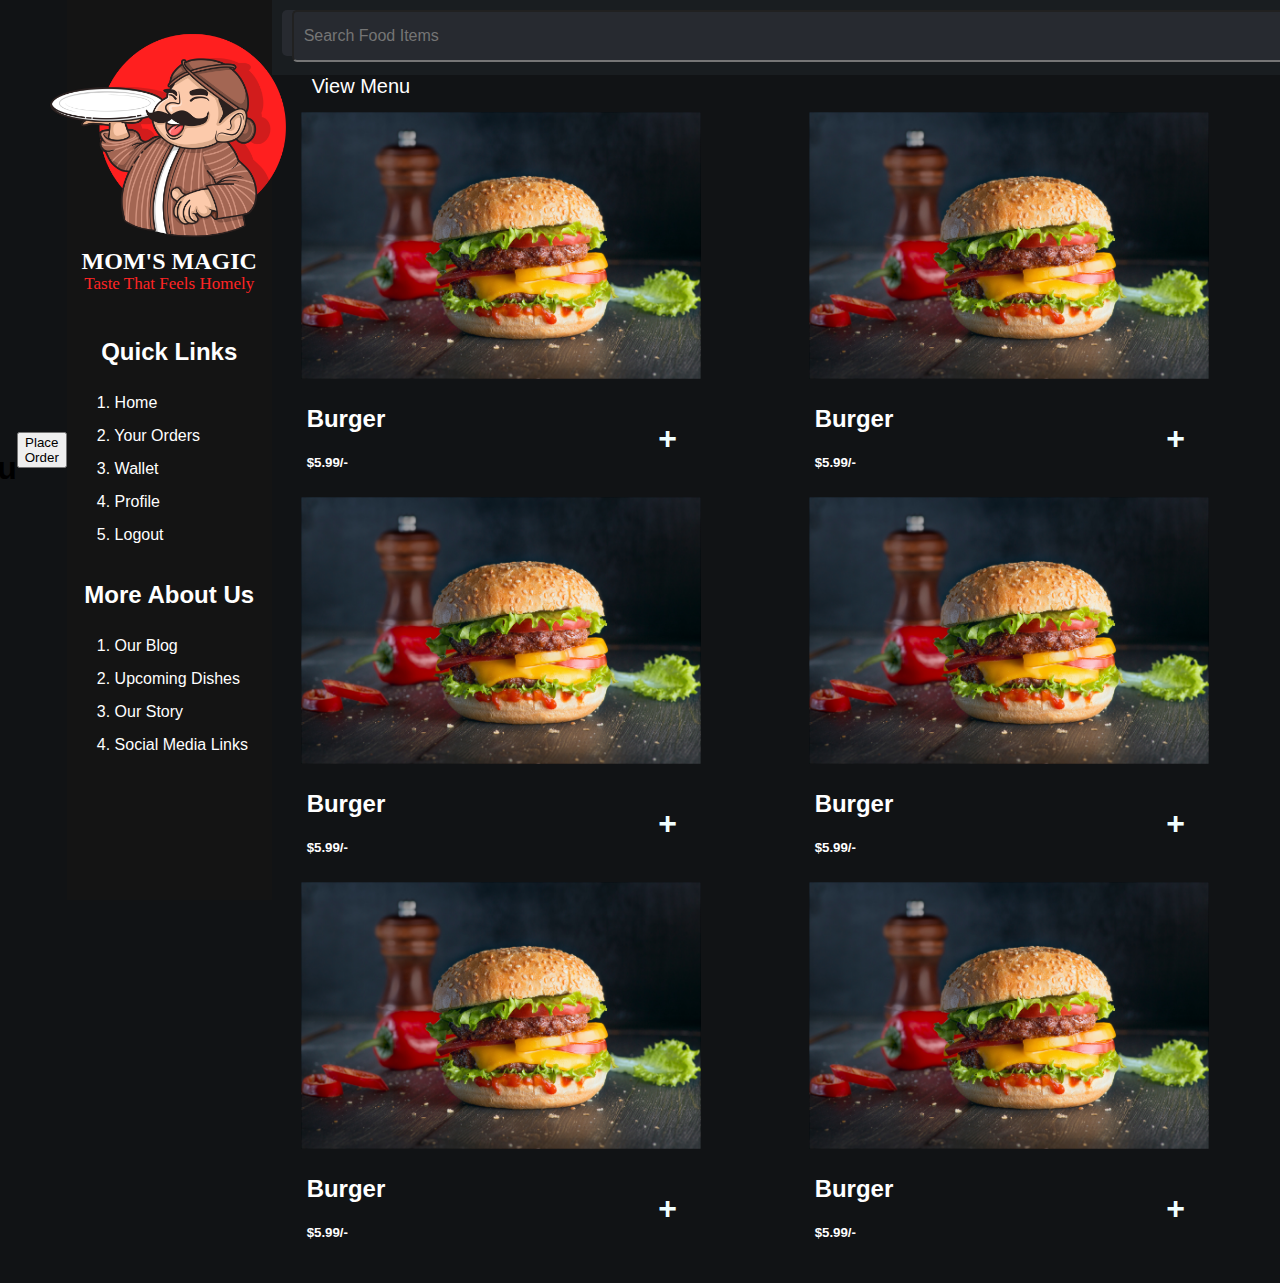
==== menu.html @ 3aaaf637 "first" ====
<!DOCTYPE html>
<html lang="en">
<head>
    <meta charset="UTF-8">
    <meta name="viewport" content="width=device-width, initial-scale=1.0">
    <title>Restaurant Menu</title>
    <link rel="stylesheet" href="menu.css">
</head>
<body>
    <h1>Our Menu</h1>
    <div id="menu"></div>
    <button onclick="handleOrderProcess()">Place Order</button>
    <div id="orderStatus"></div>
    <div id="sideBar">
        <div id="logo">
          <img
            src="/home page/side bar/5f8945b573189c004e90e2728a92eb63.png"
            width="268px"
            height="268px"
          />
          <h1>MOM'S MAGIC</h1>
          <h2>Taste That Feels Homely</h2>
        </div>
  
        <div id="links">
          <div class="head"><h2>Quick Links</h2></div>
          <h3>1. Home</h3>
          <h3>2. Your Orders</h3>
          <h3>3. Wallet</h3>
          <h3>4. Profile</h3>
          <h3>5. Logout</h3>
        </div>
        <div id="about">
          <div class="head"><h2>More About Us</h2></div>
  
          <h3>1. Our Blog</h3>
          <h3>2. Upcoming Dishes</h3>
          <h3>3. Our Story</h3>
          <h3>4. Social Media Links</h3>
        </div>
      </div>
      <div id="main">
        <div class="navBar">
          <div id="search">
            <form action="/search" method="get">
              <input
                type="text"
                id="search"
                name="select"
                placeholder="Search Food Items"
              />
            </form>
          </div>
  
          <button class="button" type="submit">sign up</button>
          <button class="button" type="submit">login</button>
          <img
            src="/home page/side bar/5f8945b573189c004e90e2728a92eb63.png"
            width="55px"
            height="55px"
          />
        </div>
      
        <div id="menu">
          <div id="menuLink">
              <a href="menu.html">View Menu</a>
          </div>
          <div id="menuContainer">
              <div class="card">
                  <img src="/burger/f7841f10f589d812f29695ad4fde3fa2.jpg"
                  width="400px"
                  height="280px">
                  <div class="btm">
                     <div class="price">
                      <h2>Burger</h2>
                      <h5>$5.99/-</h5></div>
                  <div class="add_btn">
                      <h1>+</h1>
                  </div>
              </div>
          </div>
              <div class="card">
                  <img src="/burger/f7841f10f589d812f29695ad4fde3fa2.jpg"
                  width="400px"
                  height="280px">
                  <div class="btm">
                     <div class="price">
                      <h2>Burger</h2>
                      <h5>$5.99/-</h5></div>
                  <div class="add_btn">
                      <h1>+</h1>
                  </div>
              </div>
          </div>
              <div class="card">
                  <img src="/burger/f7841f10f589d812f29695ad4fde3fa2.jpg"
                  width="400px"
                  height="280px">
                  <div class="btm">
                     <div class="price">
                      <h2>Burger</h2>
                      <h5>$5.99/-</h5></div>
                  <div class="add_btn">
                      <h1>+</h1>
                  </div>
              </div>
          </div>
              <div class="card">
                  <img src="/burger/f7841f10f589d812f29695ad4fde3fa2.jpg"
                  width="400px"
                  height="280px">
                  <div class="btm">
                     <div class="price">
                      <h2>Burger</h2>
                      <h5>$5.99/-</h5></div>
                  <div class="add_btn">
                      <h1>+</h1>
                  </div>
              </div>
          </div>
              <div class="card">
                  <img src="/burger/f7841f10f589d812f29695ad4fde3fa2.jpg"
                  width="400px"
                  height="280px">
                  <div class="btm">
                     <div class="price">
                      <h2>Burger</h2>
                      <h5>$5.99/-</h5></div>
                  <div class="add_btn">
                      <h1>+</h1>
                  </div>
              </div>
          </div>
              <div class="card">
                  <img src="/burger/f7841f10f589d812f29695ad4fde3fa2.jpg"
                  width="400px"
                  height="280px">
                  <div class="btm">
                     <div class="price">
                      <h2>Burger</h2>
                      <h5>$5.99/-</h5></div>
                  <div class="add_btn">
                      <h1>+</h1>
                  </div>
              </div>
          </div>
             
          
          
         
        </div>
  
        
      </div>
      </div>

    <script src="menu.js"></script>
</body>
</html>
---- menu.css ----
body {
    font-family: "Gill Sans", "Gill Sans MT", Calibri, "Trebuchet MS", sans-serif,
      sans-serif;
    display: flex;
    align-items: center;
    margin: 0;
    padding: 0;
    justify-content: center;
    height: 100vh;
    background-color: #111315;
  }
  #sideBar {
    width: 16%;
    height: 100%;
    display: flex;
    flex-direction: column;
  
    background-color: #141414;
  }
  #logo {
    display: flex;
    flex-direction: column;
    align-items: center;
    color: white;
    /* background-color: black; */
  }
  #logo > img {
    padding-left: 10px;
    margin-bottom: 0;
  }
  #logo > h1 {
    font-size: 24px;
    margin-top: -20px;
    font-family: cursive;
  }
  #logo > h2 {
    font-size: 17px;
    font-weight: 100;
    margin-top: -17px;
    font-family: calibri;
    color: #ff2424;
  }
  #links {
    color: white;
    display: flex;
    flex-direction: column;
    justify-content: center;
    margin-top: 10px;
  }
  #links > h2 {
    font-size: 18px;
    font-weight: 100;
  }
  #links > h3 {
    font-size: 16px;
    line-height: 1px;
    font-weight: 200;
    padding-left: 30px;
  }
  .head {
    display: flex;
    justify-content: center;
  }
  #about {
    color: white;
    display: flex;
    flex-direction: column;
    margin-top: 10px;
  }
  #about > h3 {
    font-size: 18px;
    font-weight: 100;
  }
  #about > h3 {
    font-size: 16px;
    line-height: 1px;
    font-weight: 200;
    padding-left: 30px;
  }
  
  #main {
    width: 84%;
    height: 100%;
    display: flex;
    flex-direction: column;
    /* justify-content: center;
    align-items: center; */
  }
  .navBar {
    padding: 10px;
    display: flex;
    background-color: #191d20;
  }
  #search {
    width: 1100px;
    height: 46px;
    gap: 0px;
    border-radius: 5px 5px 5px 5px;
    opacity: 10px;
    padding-left: 10px;
    margin-right: 15px;
    background-color: #272a30;
    font-size: 16px;
  }
  .button {
    width: 300px;
    height: 50px;
    margin-left: 10px;
    background-color: #ff2424;
    color: white;
    font-size: 18px;
    border-radius: 5px 5px 5px 5px;
  }
  .navBar > img {
    padding-left: 10px;
  }
  
  
  a {
    font-size: 20px;
    text-decoration: none;
    color: white;
    padding-left: 40px;
  }
  
  a:hover {
    background-color: #007bff;
    color: rgb(247, 247, 248);
  }
  #menuContainer {
    display: flex;
    flex-wrap: wrap;
    margin: 15px;
  }
  .card {
    width: 428px;
    height: 385px;
    border-radius: 10px 0px 0px 0px;
    display: flex;
    flex-direction: column;
    justify-content: center;
    align-items: center;
    margin-right: 80px;
  }
  .btm {
    width: 428px;
    display: flex;
    justify-content: space-between;
    align-items: center;
  }
  .price {
    color: white;
    
    padding-left: 20px;
  }
  .add_btn {
    width: 50%;
    height: 120px;
    display: flex;
    justify-content: center;
    align-items: center;
  }
  .add_btn > h1 {
    padding-left: 120px;
    color:azure;
  }
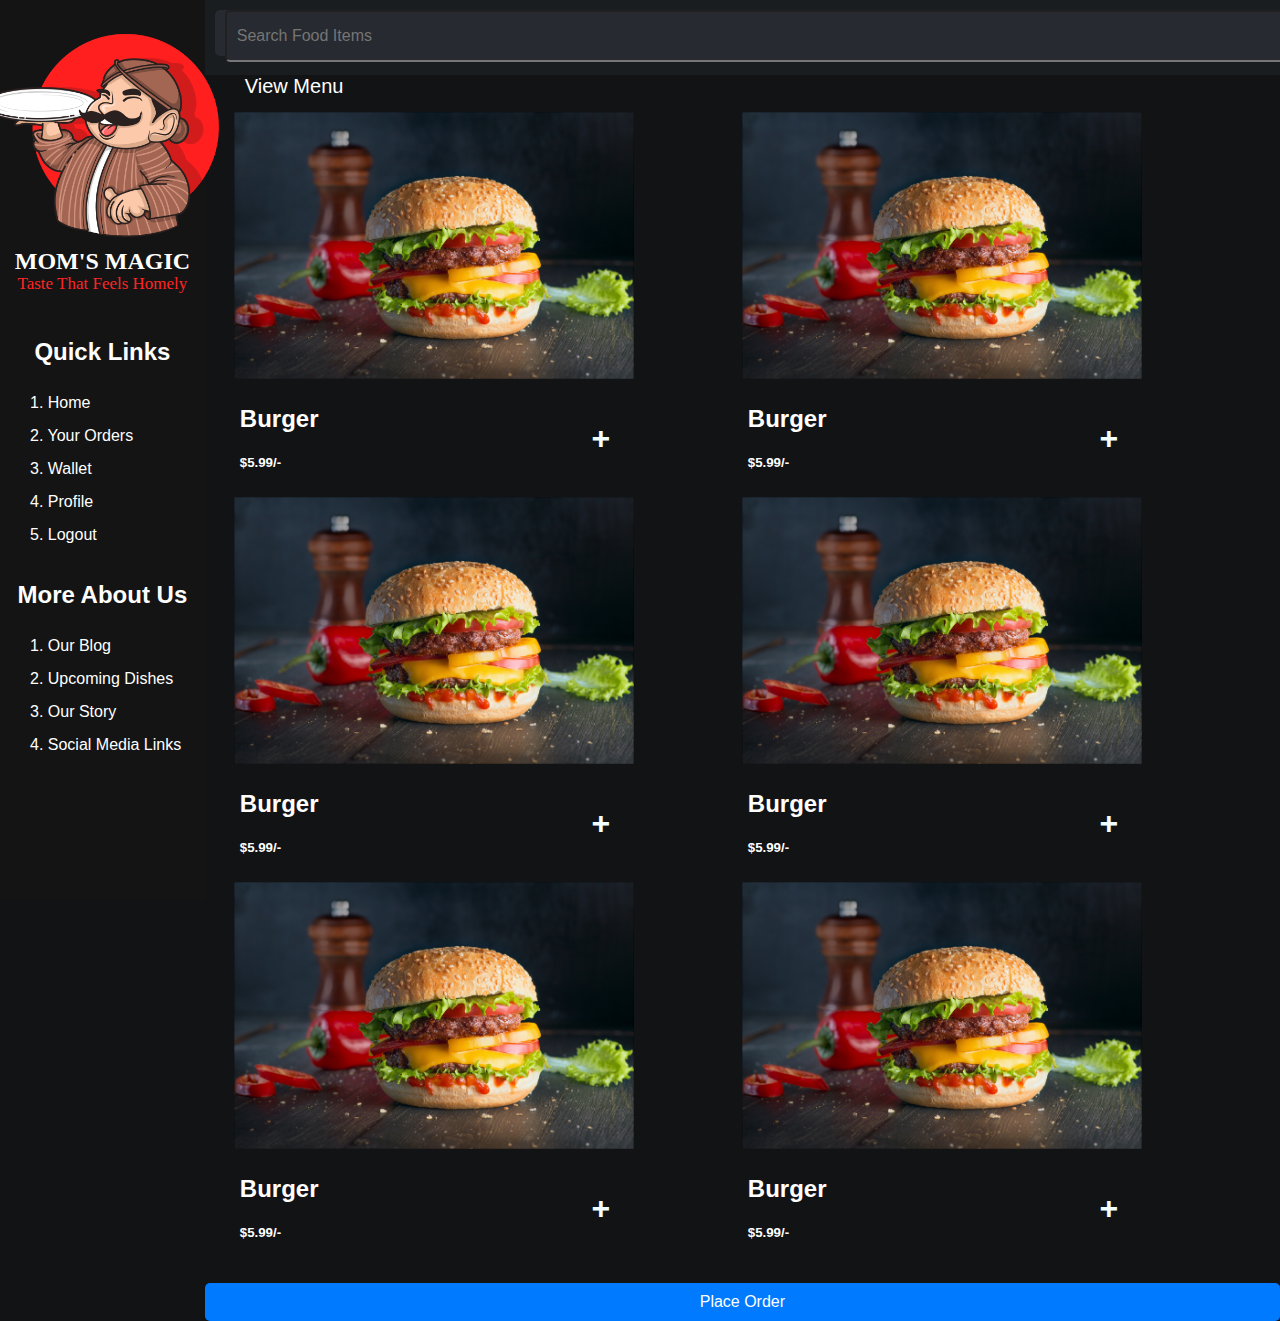
==== commit 6c49a3ad: "second" ====
--- a/menu.html
+++ b/menu.html
@@ -7,10 +7,8 @@
     <link rel="stylesheet" href="menu.css">
 </head>
 <body>
-    <h1>Our Menu</h1>
-    <div id="menu"></div>
-    <button onclick="handleOrderProcess()">Place Order</button>
-    <div id="orderStatus"></div>
+  
+  
     <div id="sideBar">
         <div id="logo">
           <img
@@ -62,6 +60,7 @@
         </div>
       
         <div id="menu">
+        
           <div id="menuLink">
               <a href="menu.html">View Menu</a>
           </div>
@@ -152,6 +151,8 @@
   
         
       </div>
+      <button onclick="handleOrderProcess()">Place Order</button>
+            <div id="orderStatus"></div>
       </div>
 
     <script src="menu.js"></script>
--- a/menu.css
+++ b/menu.css
@@ -164,4 +164,28 @@
     padding-left: 120px;
     color:azure;
   }
-  +
+#orderStatus {
+    margin-top: 20px;
+    color: white;
+}
+.menu-item {
+    margin: 10px 0;
+    padding: 10px;
+    border: 1px solid #ccc;
+    border-radius: 5px;
+    color: white;
+}
+button {
+    padding: 10px 20px;
+    font-size: 16px;
+    border: none;
+    border-radius: 5px;
+    background-color: #007BFF;
+    color: white;
+    cursor: pointer;
+}
+
+button:hover {
+    background-color: #0056b3;
+}